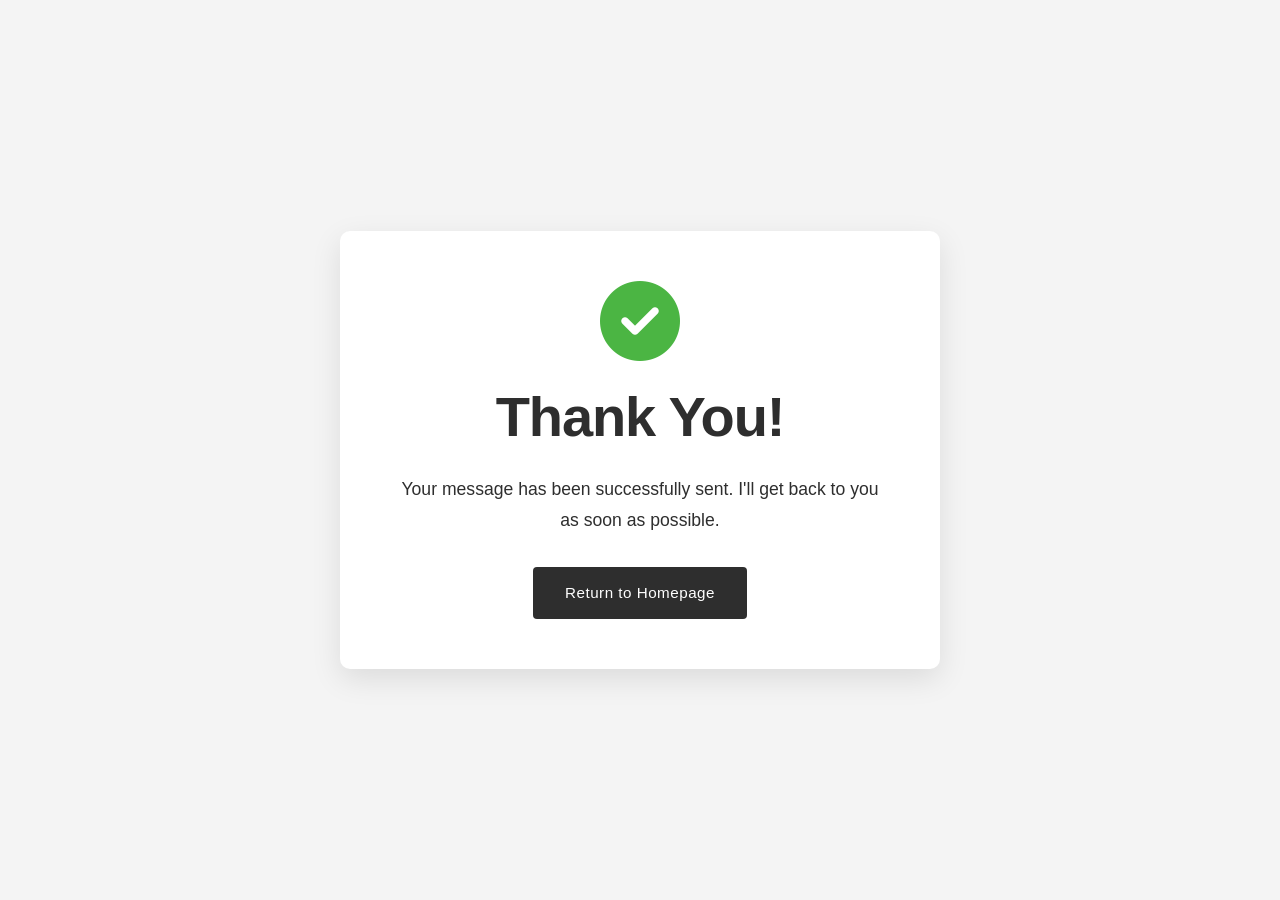
==== thankyou.html @ 3bda1ebb "🚀 Finalized and polished personal portfolio — enhanced UI, responsive layout, integrated projects, a" ====
<!DOCTYPE html>
<html lang="en">
<head>
    <meta charset="UTF-8">
    <meta name="viewport" content="width=device-width, initial-scale=1.0">
    <title>Thank You - ${My Name}</title>
    <link rel="stylesheet" href="style.css">
    <link rel="stylesheet" href="https://cdnjs.cloudflare.com/ajax/libs/font-awesome/6.4.0/css/all.min.css">
    <link rel="icon" type="image/x-icon" href="https://via.placeholder.com/32">
</head>
<body>
    <div class="thank-you">
        <div class="thank-you-content">
            <i class="fas fa-check-circle"></i>
            <h1>Thank You!</h1>
            <p>Your message has been successfully sent. I'll get back to you as soon as possible.</p>
            <a href="index.html" class="btn primary-btn">Return to Homepage</a>
        </div>
    </div>
</body>
</html>
---- style.css ----
/* ===== GLOBAL STYLES ===== */
:root {
    /* Main Colors - Minimalist Modern Theme */
    --primary-color: #2E2E2E; /* Charcoal */
    --secondary-color: #FFFFFF; /* White */
    --accent-color: #4A90E2; /* Muted Blue */
    --background-color: #F4F4F4; /* Light Gray */
    --dark-background: #FFFFFF; /* White */
    --text-color: #2E2E2E; /* Charcoal */
    --light-text: #6c757d;
    --border-color: #E0E0E0;
    
    /* Typography */
    --heading-font: 'Poppins', sans-serif;
    --body-font: 'Inter', sans-serif;
    
    /* Spacing */
    --section-padding: 100px 0;
    --container-padding: 0 15px;
}

/* Import Google Fonts */
@import url('https://fonts.googleapis.com/css2?family=Inter:wght@300;400;500;600;700&family=Poppins:wght@400;500;600;700;800&display=swap');

/* Reset & Base Styles */
* {
    margin: 0;
    padding: 0;
    box-sizing: border-box;
}

html {
    scroll-behavior: smooth;
}

body {
    font-family: var(--body-font);
    color: var(--text-color);
    line-height: 1.6;
    overflow-x: hidden;
    background-color: var(--background-color);
}

a {
    text-decoration: none;
    color: var(--primary-color);
    transition: all 0.3s ease;
}

ul {
    list-style: none;
}

img {
    max-width: 100%;
    height: auto;
    display: block;
}

.container {
    max-width: 1200px;
    margin: 0 auto;
    padding: var(--container-padding);
    width: 100%;
}

.section-padding {
    padding: var(--section-padding);
}

/* Typography - Modern & Minimalist */
h1, h2, h3, h4, h5, h6 {
    font-family: var(--heading-font);
    font-weight: 600;
    line-height: 1.3;
    margin-bottom: 20px;
    letter-spacing: -0.02em;
}

h1 {
    font-size: 3.5rem;
}

h2 {
    font-size: 2.5rem;
}

h3 {
    font-size: 1.75rem;
}

p {
    margin-bottom: 20px;
    font-weight: 400;
    line-height: 1.8;
}

/* Buttons - Minimalist Modern */
.btn {
    display: inline-block;
    padding: 14px 32px;
    border-radius: 4px;
    font-weight: 500;
    text-align: center;
    cursor: pointer;
    transition: all 0.3s ease;
    border: none;
    font-size: 0.95rem;
    letter-spacing: 0.5px;
}

.primary-btn {
    background-color: var(--primary-color);
    color: var(--secondary-color);
}

.primary-btn:hover {
    background-color: #222222;
    transform: translateY(-2px);
    box-shadow: 0 6px 12px rgba(0, 0, 0, 0.1);
}

.secondary-btn {
    background-color: transparent;
    color: var(--primary-color);
    border: 1px solid var(--primary-color);
}

.secondary-btn:hover {
    background-color: var(--primary-color);
    color: var(--secondary-color);
    transform: translateY(-2px);
    box-shadow: 0 6px 12px rgba(0, 0, 0, 0.1);
}

.small-btn {
    padding: 10px 20px;
    font-size: 0.85rem;
}

/* Section Headers - Minimalist */
.section-header {
    text-align: center;
    margin-bottom: 70px;
}

.section-header h2 {
    position: relative;
    display: inline-block;
    margin-bottom: 15px;
    font-weight: 600;
    letter-spacing: -0.02em;
}

.underline {
    height: 3px;
    width: 50px;
    background-color: var(--accent-color);
    margin: 0 auto;
    border-radius: 0;
}

/* Highlight Text */
.highlight {
    color: var(--primary-color);
}

/* ===== NAVIGATION ===== */
#navbar {
    position: fixed;
    top: 0;
    left: 0;
    width: 100%;
    z-index: 1000;
    background-color: transparent;
    padding: 25px 0;
    transition: all 0.4s ease;
}

#navbar.scrolled {
    background-color: var(--secondary-color);
    box-shadow: 0 2px 10px rgba(0, 0, 0, 0.05);
    padding: 18px 0;
}

#navbar .container {
    display: flex;
    justify-content: space-between;
    align-items: center;
}

.logo {
    font-family: var(--heading-font);
    font-size: 1.6rem;
    font-weight: 600;
    color: var(--primary-color);
    letter-spacing: -0.02em;
}

.nav-links {
    display: flex;
    align-items: center;
}

.nav-links li {
    margin: 0 20px;
}

.nav-links a {
    color: var(--text-color);
    font-weight: 500;
    position: relative;
    padding: 5px 0;
    font-size: 0.95rem;
    letter-spacing: 0.3px;
}

.nav-links a:hover {
    color: var(--accent-color);
}

.nav-links a::after {
    content: '';
    position: absolute;
    bottom: -2px;
    left: 0;
    width: 0;
    height: 1px;
    background-color: var(--accent-color);
    transition: width 0.3s ease;
}

.nav-links a:hover::after {
    width: 100%;
}

.hamburger {
    display: none;
    cursor: pointer;
}

.bar {
    display: block;
    width: 25px;
    height: 3px;
    margin: 5px auto;
    transition: all 0.3s ease;
    background-color: var(--text-color);
}

/* ===== HERO SECTION ===== */
.hero {
    height: 100vh;
    display: flex;
    align-items: center;
    padding-top: 70px;
    background-color: var(--background-color);
    position: relative;
    overflow: hidden;
}

.hero::before {
    content: '';
    position: absolute;
    top: -100px;
    right: -100px;
    width: 400px;
    height: 400px;
    border-radius: 50%;
    background-color: rgba(74, 144, 226, 0.03);
    z-index: 0;
}

.hero::after {
    content: '';
    position: absolute;
    bottom: -100px;
    left: -100px;
    width: 300px;
    height: 300px;
    border-radius: 50%;
    background-color: rgba(74, 144, 226, 0.03);
    z-index: 0;
}

.hero .container {
    display: flex;
    align-items: center;
    justify-content: space-between;
    position: relative;
    z-index: 1;
}

.hero-content {
    flex: 1;
    padding-right: 40px;
}

.hero-content h1 {
    margin-bottom: 20px;
    font-size: 3.5rem;
    line-height: 1.2;
}

.hero-content h2 {
    color: var(--light-text);
    font-size: 1.6rem;
    font-weight: 500;
    margin-bottom: 25px;
    letter-spacing: -0.01em;
}

.hero-content p {
    font-size: 1.05rem;
    margin-bottom: 35px;
    color: var(--light-text);
    max-width: 90%;
    line-height: 1.8;
}

.hero-buttons {
    display: flex;
    gap: 20px;
    margin-bottom: 35px;
}

.hero-image {
    flex: 1;
    display: flex;
    justify-content: center;
    align-items: center;
}

.hero-image img {
    width: 350px;
    height: 350px;
    object-fit: cover;
    object-position: center;
    border-radius: 50%;
    box-shadow: 0 15px 30px rgba(0, 0, 0, 0.1);
    border: 5px solid var(--background-color);
    animation: float 6s ease-in-out infinite;
}

@keyframes float {
    0% {
        transform: translateY(0px);
    }
    50% {
        transform: translateY(-15px);
    }
    100% {
        transform: translateY(0px);
    }
}

.social-icons {
    display: flex;
    gap: 15px;
}

.social-icons a {
    display: flex;
    align-items: center;
    justify-content: center;
    width: 40px;
    height: 40px;
    border-radius: 50%;
    background-color: var(--dark-background);
    color: var(--primary-color);
    transition: all 0.3s ease;
}

.social-icons a:hover {
    background-color: var(--primary-color);
    color: white;
    transform: translateY(-5px);
}

/* ===== ABOUT SECTION ===== */
.about {
    padding: 120px 0;
    background-color: var(--dark-background);
}

.about .container {
    display: flex;
    align-items: center;
    justify-content: space-between;
    gap: 60px;
}

.about-image {
    flex: 1;
    text-align: center;
}

.about-image img {
    max-width: 85%;
    border-radius: 8px;
    box-shadow: 0 15px 30px rgba(0, 0, 0, 0.08);
}

.about-content {
    flex: 1;
    padding-left: 40px;
}

.about-content h3 {
    margin-bottom: 25px;
    font-size: 2rem;
    font-weight: 600;
    letter-spacing: -0.02em;
    color: var(--primary-color);
}

.about-content p {
    margin-bottom: 25px;
    line-height: 1.8;
}

.about-details {
    margin: 30px 0;
}

.detail-item {
    display: flex;
    align-items: center;
    margin-bottom: 15px;
}

.detail-item i {
    width: 40px;
    height: 40px;
    background-color: rgba(74, 144, 226, 0.1);
    color: var(--accent-color);
    border-radius: 50%;
    display: flex;
    align-items: center;
    justify-content: center;
    margin-right: 15px;
}

/* ===== SKILLS SECTION ===== */
.skills {
    padding: 120px 0;
    background-color: var(--dark-background);
}

.skills-content {
    display: flex;
    flex-wrap: wrap;
    gap: 40px;
}

.skills-grid {
    display: grid;
    grid-template-columns: repeat(2, 1fr);
    gap: 40px;
    width: 100%;
}

.skill-category {
    background-color: var(--secondary-color);
    border-radius: 6px;
    padding: 30px;
    box-shadow: 0 4px 12px rgba(0, 0, 0, 0.03);
    transition: transform 0.3s ease, box-shadow 0.3s ease;
    border: 1px solid rgba(0, 0, 0, 0.03);
}

.skill-category:hover {
    transform: translateY(-5px);
    box-shadow: 0 8px 20px rgba(0, 0, 0, 0.05);
}

.skill-category h3 {
    margin-bottom: 25px;
    position: relative;
    display: inline-block;
    color: var(--primary-color);
    font-size: 1.3rem;
    font-weight: 600;
    letter-spacing: -0.01em;
}

.skill-category h3::after {
    content: '';
    position: absolute;
    bottom: -8px;
    left: 0;
    width: 40px;
    height: 3px;
    background-color: var(--primary-color);
    border-radius: 2px;
}

.skill-tags {
    display: flex;
    flex-wrap: wrap;
    gap: 12px;
}

.skill-tags span {
    padding: 8px 16px;
    background-color: var(--background-color);
    color: var(--primary-color);
    border-radius: 4px;
    font-size: 0.85rem;
    font-weight: 500;
    transition: all 0.3s ease;
}

.skill-tags span:hover {
    background-color: var(--accent-color);
    color: white;
    transform: translateY(-3px);
}

/* ===== PROJECTS SECTION ===== */
.projects {
    padding: 120px 0;
    background-color: var(--dark-background);
}

.projects-filter {
    display: flex;
    justify-content: center;
    flex-wrap: wrap;
    margin-bottom: 50px;
    gap: 10px;
}

.filter-btn {
    padding: 10px 22px;
    background-color: transparent;
    border: 1px solid var(--border-color);
    border-radius: 4px;
    cursor: pointer;
    font-weight: 500;
    font-size: 0.9rem;
    transition: all 0.3s ease;
}

.filter-btn:hover, .filter-btn.active {
    background-color: var(--accent-color);
    color: white;
    border-color: var(--accent-color);
}

.projects-grid {
    display: grid;
    grid-template-columns: repeat(auto-fill, minmax(350px, 1fr));
    gap: 40px;
}

.project-card {
    background-color: var(--secondary-color);
    border-radius: 6px;
    overflow: hidden;
    box-shadow: 0 8px 20px rgba(0, 0, 0, 0.05);
    transition: all 0.3s ease;
    border: 1px solid rgba(0, 0, 0, 0.03);
}

.project-card:hover {
    transform: translateY(-8px);
    box-shadow: 0 12px 30px rgba(0, 0, 0, 0.08);
}

.project-img {
    overflow: hidden;
    height: 250px;
}

.project-img img {
    width: 100%;
    height: 100%;
    object-fit: cover;
    transition: transform 0.5s ease;
}

.project-card:hover .project-img img {
    transform: scale(1.05);
}

.project-info {
    padding: 30px;
}

.project-info h3 {
    margin-bottom: 15px;
    font-size: 1.4rem;
    font-weight: 600;
    letter-spacing: -0.01em;
}

.project-tags {
    display: flex;
    flex-wrap: wrap;
    gap: 10px;
    margin: 20px 0;
}

.project-tags span {
    padding: 6px 14px;
    background-color: var(--background-color);
    color: var(--primary-color);
    border-radius: 4px;
    font-size: 0.8rem;
    font-weight: 500;
}

.project-links {
    display: flex;
    gap: 20px;
    margin-top: 25px;
}

/* ===== CONTACT SECTION ===== */
.contact {
    padding: 120px 0;
    background-color: var(--dark-background);
}

.contact-content {
    display: flex;
    gap: 60px;
}

.contact-info, .contact-form {
    flex: 1;
}

.contact-info h3, .contact-form h3 {
    margin-bottom: 25px;
    position: relative;
    display: inline-block;
    font-size: 1.6rem;
    font-weight: 600;
    letter-spacing: -0.02em;
}

.contact-info h3::after, .contact-form h3::after {
    content: '';
    position: absolute;
    bottom: -10px;
    left: 0;
    width: 50px;
    height: 3px;
    background-color: var(--accent-color);
    border-radius: 2px;
}

.contact-info p {
    margin-bottom: 35px;
    line-height: 1.8;
}

.contact-details {
    margin-bottom: 40px;
}

.contact-item {
    display: flex;
    margin-bottom: 20px;
}

.contact-item i {
    width: 50px;
    height: 50px;
    background-color: rgba(74, 144, 226, 0.1);
    color: var(--accent-color);
    border-radius: 50%;
    display: flex;
    align-items: center;
    justify-content: center;
    margin-right: 20px;
    font-size: 1.2rem;
}

.contact-item h4 {
    margin-bottom: 5px;
    font-size: 1.05rem;
    font-weight: 600;
}

.form-group {
    margin-bottom: 25px;
}

label {
    display: block;
    margin-bottom: 10px;
    font-weight: 500;
    font-size: 0.95rem;
}

input, textarea {
    width: 100%;
    padding: 14px 16px;
    border: 1px solid var(--border-color);
    border-radius: 4px;
    font-family: var(--body-font);
    font-size: 1rem;
    transition: all 0.3s ease;
    background-color: var(--background-color);
}

input:focus, textarea:focus {
    outline: none;
    border-color: var(--accent-color);
    box-shadow: 0 0 0 3px rgba(74, 144, 226, 0.1);
}

/* ===== FOOTER ===== */
footer {
    background-color: var(--dark-background);
    padding: 80px 0 40px;
    border-top: 1px solid rgba(255, 255, 255, 0.05);
}

.footer-content {
    display: flex;
    justify-content: space-between;
    margin-bottom: 50px;
    gap: 60px;
}

.footer-logo {
    font-family: var(--heading-font);
    font-size: 1.8rem;
    font-weight: 600;
    color: var(--primary-color);
    margin-bottom: 25px;
    display: inline-block;
    letter-spacing: -0.02em;
    transition: color 0.3s ease;
}

.footer-logo:hover {
    color: var(--accent-color);
}

.footer-about {
    flex: 2;
    padding-right: 60px;
}

.footer-about p {
    margin-bottom: 25px;
    line-height: 1.8;
    font-size: 0.95rem;
}

.footer-links {
    flex: 1;
    display: flex;
    flex-direction: row;
    gap: 30px;
    justify-content: center;
    align-items: center;
}

.footer-links a {
    color: var(--text-color);
    transition: all 0.3s ease;
    font-size: 1rem;
    font-weight: 500;
    letter-spacing: 0.02em;
    padding: 8px 12px;
    border-radius: 4px;
    position: relative;
}

.footer-links a:hover {
    color: var(--accent-color);
    transform: translateY(-2px);
}

.footer-links a::after {
    content: '';
    position: absolute;
    bottom: 0;
    left: 50%;
    width: 0;
    height: 2px;
    background-color: var(--accent-color);
    transition: all 0.3s ease;
    transform: translateX(-50%);
}

.footer-links a:hover::after {
    width: 80%;
}

.footer-social {
    display: flex;
    gap: 20px;
    justify-content: center;
    align-items: center;
}

.footer-social a {
    display: flex;
    align-items: center;
    justify-content: center;
    width: 40px;
    height: 40px;
    border-radius: 50%;
    background-color: rgba(255, 255, 255, 0.05);
    color: var(--text-color);
    font-size: 1.2rem;
    transition: all 0.3s ease;
}

.footer-social a:hover {
    background-color: var(--accent-color);
    color: white;
    transform: translateY(-3px);
    box-shadow: 0 5px 15px rgba(74, 144, 226, 0.3);
}

.footer-bottom {
    text-align: center;
    padding-top: 30px;
    margin-top: 20px;
    border-top: 1px solid rgba(255, 255, 255, 0.05);
}

.footer-bottom p {
    color: var(--text-color);
    font-size: 0.9rem;
    letter-spacing: 0.01em;
}

/* ===== ANIMATIONS ===== */
.fade-in {
    opacity: 0;
    transform: translateY(20px);
    transition: opacity 0.6s ease, transform 0.6s ease;
}

.fade-in.appear {
    opacity: 1;
    transform: translateY(0);
}

/* ===== RESPONSIVE STYLES ===== */
@media (max-width: 991px) {
    .container {
        padding: 0 30px;
    }

    .hero .container, .about .container {
        flex-direction: column;
        gap: 50px;
    }

    .hero-content, .about-content {
        text-align: center;
        padding: 0;
        margin-bottom: 30px;
    }

    .hero-content p {
        margin-left: auto;
        margin-right: auto;
    }

    .hero-buttons {
        justify-content: center;
    }

    .about-info {
        justify-content: center;
    }

    .skills-grid {
        grid-template-columns: 1fr;
    }

    .contact-content {
        flex-direction: column;
        gap: 50px;
    }

    .contact-info, .contact-form {
        width: 100%;
    }

    .footer-content {
    flex-direction: column;
    text-align: center;
    gap: 40px;
}

.footer-about {
    padding-right: 0;
    margin-bottom: 20px;
}

.footer-about p {
    margin-left: auto;
    margin-right: auto;
    max-width: 600px;
    }

    .footer-links {
        margin-bottom: 20px;
    }

    .footer-links ul {
        display: flex;
        flex-wrap: wrap;
        justify-content: center;
        gap: 20px;
    }

    .footer-links ul li {
        margin-bottom: 0;
    }
}

@media (max-width: 767px) {
    .section-padding {
        padding: 70px 0;
    }
    
    .hamburger {
        display: block;
    }
    
    .hamburger.active .bar:nth-child(2) {
        opacity: 0;
    }
    
    .hamburger.active .bar:nth-child(1) {
        transform: translateY(8px) rotate(45deg);
    }
    
    .hamburger.active .bar:nth-child(3) {
        transform: translateY(-8px) rotate(-45deg);
    }
    
    .nav-links {
        position: fixed;
        left: -100%;
        top: 70px;
        gap: 0;
        flex-direction: column;
        background-color: var(--secondary-color);
        width: 100%;
        text-align: center;
        transition: 0.3s;
        box-shadow: 0 10px 20px rgba(0, 0, 0, 0.1);
        padding: 20px 0;
    }
    
    .nav-links.active {
        left: 0;
    }
    
    .nav-links li {
        margin: 15px 0;
    }
    
    .hero .container {
        flex-direction: column-reverse;
        text-align: center;
    }
    
    .hero-content {
        padding-right: 0;
        margin-top: 40px;
    }
    
    .hero-buttons {
        justify-content: center;
    }
    
    .social-icons {
        justify-content: center;
    }
    
    .about-content {
        flex-direction: column;
        text-align: center;
        padding-left: 0;
    }
    
    .about-details {
        justify-content: center;
    }
    
    .skills-grid {
        grid-template-columns: 1fr;
        gap: 20px;
    }
    
    .skill-tags span {
        padding: 6px 12px;
        font-size: 0.85rem;
    }
    
    .project-filters {
        flex-direction: column;
        align-items: center;
    }
    
    .filter-btn {
        margin-bottom: 10px;
        width: 100%;
        max-width: 300px;
    }
    
    .footer-content {
        flex-direction: column;
        gap: 20px;
        text-align: center;
    }
}

@media screen and (max-width: 576px) {
    h1 {
        font-size: 2.5rem;
    }
    
    h2 {
        font-size: 2rem;
    }
    
    .hero-content h1 {
        font-size: 2.5rem;
    }
    
    .hero-content h2 {
        font-size: 1.4rem;
    }
    
    .hero-buttons {
        flex-direction: column;
        width: 100%;
    }
    
    .hero-buttons .btn {
        width: 100%;
        margin-bottom: 10px;
    }
    
    .projects-grid {
        grid-template-columns: 1fr;
    }
    
    .footer-links {
    flex-direction: row;
    flex-wrap: wrap;
    justify-content: center;
    gap: 20px;
}

.footer-social {
    gap: 15px;
}
}

@media (max-width: 480px) {
    .container {
        padding: 0 20px;
    }

    h1 {
        font-size: 2rem;
    }
    
    h2 {
        font-size: 1.5rem;
    }

    .hero-content h1 {
        font-size: 2rem;
    }

    .hero-content h2 {
        font-size: 1.2rem;
    }
    
    .hero-image img {
        width: 250px;
        height: 250px;
    }

    .hero-buttons {
        flex-direction: column;
        gap: 15px;
        width: 100%;
    }

    .hero-buttons .btn {
        width: 100%;
    }

    .section-header h2 {
        font-size: 1.5rem;
    }

    .project-filters {
        gap: 12px;
    }

    .skill-tags {
        gap: 8px;
    }

    .skill-tags span {
        padding: 6px 12px;
        font-size: 0.8rem;
    }

    .contact-icon {
        width: 40px;
        height: 40px;
        font-size: 1rem;
    }
    
    .hero-image img {
        width: 200px;
        height: 200px;
    }
    
    .btn {
        padding: 10px 20px;
    }
}

/* ===== THANK YOU PAGE ===== */
.thank-you {
    height: 100vh;
    display: flex;
    align-items: center;
    justify-content: center;
    text-align: center;
    background-color: var(--background-color);
}

.thank-you-content {
    max-width: 600px;
    padding: 50px;
    background-color: white;
    border-radius: 10px;
    box-shadow: 0 10px 30px rgba(0, 0, 0, 0.1);
}

.thank-you-content i {
    font-size: 5rem;
    color: #4BB543;
    margin-bottom: 20px;
}

.thank-you-content h1 {
    margin-bottom: 20px;
}

.thank-you-content p {
    margin-bottom: 30px;
    font-size: 1.1rem;
}
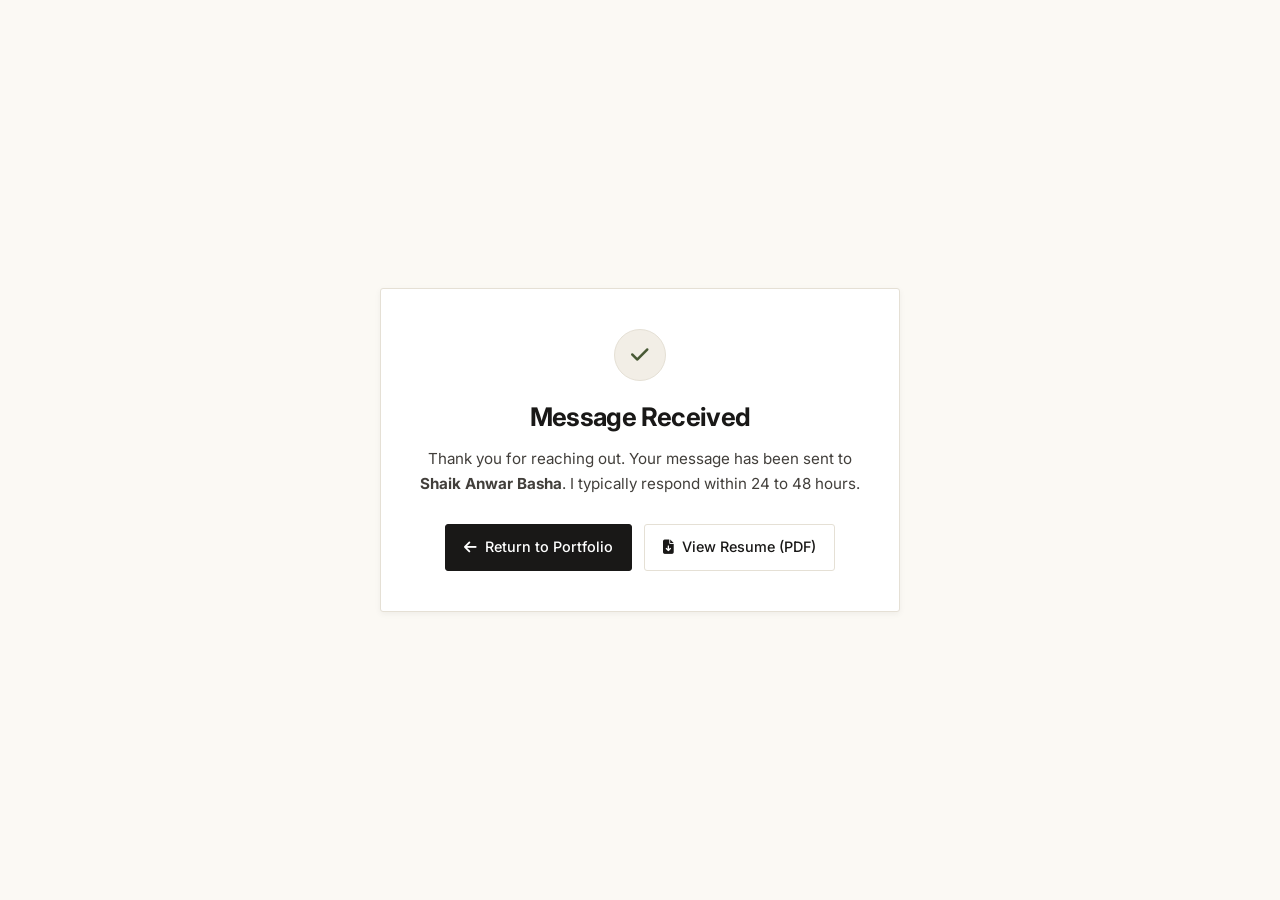
==== commit 2f6bed22: "Add CareerPulse & UrbanGuard projects, update responsive design and assets" ====
--- a/thankyou.html
+++ b/thankyou.html
@@ -3,18 +3,96 @@
 <head>
     <meta charset="UTF-8">
     <meta name="viewport" content="width=device-width, initial-scale=1.0">
-    <title>Thank You - ${My Name}</title>
+    <title>Message Received &mdash; Shaik Anwar Basha</title>
+    <meta name="theme-color" content="#fbf9f4">
+    
+    <!-- Clean SVG Favicon -->
+    <link rel="icon" type="image/svg+xml" href="data:image/svg+xml,%3Csvg%20xmlns%3D%22http%3A%2F%2Fwww.w3.org%2F2000%2Fsvg%22%20viewBox%3D%220%200%2032%2032%22%3E%3Crect%20width%3D%2232%22%20height%3D%2232%22%20rx%3D%226%22%20fill%3D%22%231c1917%22%2F%3E%3Ctext%20x%3D%2216%22%20y%3D%2221%22%20font-family%3D%22sans-serif%22%20font-size%3D%2214%22%20font-weight%3D%22bold%22%20fill%3D%22%23faf9f6%22%20text-anchor%3D%22middle%22%3EA%3C%2Ftext%3E%3C%2Fsvg%3E">
+
+    <!-- Google Fonts -->
+    <link rel="preconnect" href="https://fonts.googleapis.com">
+    <link rel="preconnect" href="https://fonts.gstatic.com" crossorigin>
+    <link href="https://fonts.googleapis.com/css2?family=Inter:wght@400;500;600&family=Newsreader:ital,opsz,wght@0,6..72,400;0,6..72,500;1,6..72,400&family=JetBrains+Mono:wght@400;500&display=swap" rel="stylesheet">
+    
+    <!-- Font Awesome -->
+    <link rel="stylesheet" href="https://cdnjs.cloudflare.com/ajax/libs/font-awesome/6.4.0/css/all.min.css">
+    
+    <!-- Stylesheets -->
     <link rel="stylesheet" href="style.css">
-    <link rel="stylesheet" href="https://cdnjs.cloudflare.com/ajax/libs/font-awesome/6.4.0/css/all.min.css">
-    <link rel="icon" type="image/x-icon" href="https://via.placeholder.com/32">
+    <link rel="stylesheet" href="responsive.css">
+
+    <style>
+        .thank-you-layout {
+            min-height: 100vh;
+            display: flex;
+            align-items: center;
+            justify-content: center;
+            padding: 40px 20px;
+            background-color: var(--bg-page);
+        }
+        .thank-you-card {
+            max-width: 520px;
+            width: 100%;
+            background-color: var(--bg-surface);
+            border: 1px solid var(--border-color);
+            border-radius: var(--radius-sm);
+            padding: 40px 32px;
+            text-align: center;
+            box-shadow: var(--shadow-card);
+        }
+        .thank-you-glyph {
+            width: 52px;
+            height: 52px;
+            margin: 0 auto 20px;
+            border-radius: 50%;
+            background-color: var(--bg-subtle);
+            border: 1px solid var(--border-color);
+            color: var(--accent);
+            display: flex;
+            align-items: center;
+            justify-content: center;
+            font-size: 1.25rem;
+        }
+        .thank-you-card h1 {
+            font-size: 1.6rem;
+            font-weight: 700;
+            margin-bottom: 12px;
+            color: var(--text-primary);
+        }
+        .thank-you-card p {
+            color: var(--text-secondary);
+            font-size: 0.95rem;
+            line-height: 1.65;
+            margin-bottom: 28px;
+        }
+        .thank-you-actions {
+            display: flex;
+            gap: 12px;
+            justify-content: center;
+            flex-wrap: wrap;
+        }
+    </style>
 </head>
 <body>
-    <div class="thank-you">
-        <div class="thank-you-content">
-            <i class="fas fa-check-circle"></i>
-            <h1>Thank You!</h1>
-            <p>Your message has been successfully sent. I'll get back to you as soon as possible.</p>
-            <a href="index.html" class="btn primary-btn">Return to Homepage</a>
+    <div class="thank-you-layout">
+        <div class="thank-you-card">
+            <div class="thank-you-glyph">
+                <i class="fas fa-check" aria-hidden="true"></i>
+            </div>
+            <h1>Message Received</h1>
+            <p>
+                Thank you for reaching out. Your message has been sent to <strong>Shaik Anwar Basha</strong>. I typically respond within 24 to 48 hours.
+            </p>
+            <div class="thank-you-actions">
+                <a href="index.html" class="btn btn-primary">
+                    <i class="fas fa-arrow-left" aria-hidden="true"></i>
+                    <span>Return to Portfolio</span>
+                </a>
+                <a href="assets/Anwar_Resume (2).pdf" target="_blank" rel="noopener noreferrer" class="btn btn-outline">
+                    <i class="fas fa-file-arrow-down" aria-hidden="true"></i>
+                    <span>View Resume (PDF)</span>
+                </a>
+            </div>
         </div>
     </div>
 </body>
--- a/style.css
+++ b/style.css
@@ -1,50 +1,125 @@
-/* ===== GLOBAL STYLES ===== */
+/* ==========================================================================
+   SHAIK ANWAR BASHA — PERSONAL DEVELOPER PORTFOLIO
+   Editorial Minimalism • Warm Refined Colors • Monochrome Layout
+   Palette: Warm Off-White, Charcoal, Soft Gray, Restrained Muted Olive Accent
+   ========================================================================== */
+
 :root {
-    /* Main Colors - Minimalist Modern Theme */
-    --primary-color: #2E2E2E; /* Charcoal */
-    --secondary-color: #FFFFFF; /* White */
-    --accent-color: #4A90E2; /* Muted Blue */
-    --background-color: #F4F4F4; /* Light Gray */
-    --dark-background: #FFFFFF; /* White */
-    --text-color: #2E2E2E; /* Charcoal */
-    --light-text: #6c757d;
-    --border-color: #E0E0E0;
-    
-    /* Typography */
-    --heading-font: 'Poppins', sans-serif;
-    --body-font: 'Inter', sans-serif;
-    
-    /* Spacing */
-    --section-padding: 100px 0;
-    --container-padding: 0 15px;
-}
-
-/* Import Google Fonts */
-@import url('https://fonts.googleapis.com/css2?family=Inter:wght@300;400;500;600;700&family=Poppins:wght@400;500;600;700;800&display=swap');
-
-/* Reset & Base Styles */
-* {
+    /* Warm Refined Colors */
+    --bg-page: #fbf9f4;          /* Warm off-white / natural linen */
+    --bg-surface: #ffffff;       /* Pure white for cards & form fields */
+    --bg-subtle: #f2eee6;        /* Soft warm gray for tags, code chips */
+    --bg-alt: #f6f3eb;           /* Alternate section band */
+    --bg-hover: #eae6dc;         /* Subtle hover highlight */
+
+    /* Thin Architectural Borders */
+    --border-color: #e5e0d5;     /* Crisp thin border */
+    --border-strong: #191817;    /* Charcoal border for active/focus states */
+    --border-subtle: #eeeadf;
+
+    /* Deep Charcoal Typography */
+    --text-primary: #191817;     /* Deep warm charcoal / ink */
+    --text-secondary: #423f3b;   /* Readable warm charcoal body */
+    --text-muted: #736e67;       /* Quiet metadata / dates */
+    --text-subtle: #a19c94;      /* Light gray for glyphs */
+
+    /* Restrained Muted Olive Accent */
+    --accent: #485935;           /* Restrained muted olive */
+    --accent-hover: #374428;     /* Deeper olive on interaction */
+    --accent-soft: #eef2e8;      /* Soft olive wash for active pills/badges */
+    --accent-border: #96a885;    /* Subtle olive outline */
+
+    /* Typography Hierarchy */
+    --font-sans: 'Inter', -apple-system, BlinkMacSystemFont, 'Segoe UI', Roboto, sans-serif;
+    --font-serif: 'Newsreader', Georgia, serif;
+    --font-mono: 'JetBrains Mono', ui-monospace, Menlo, Monaco, monospace;
+
+    /* Spacing & Layout */
+    --max-width: 980px;
+    --section-gap: 88px;
+    --radius-sm: 3px;
+    --radius-md: 4px;
+
+    /* Subtle Natural Shadows (No heavy glows or blur) */
+    --shadow-subtle: 0 1px 3px rgba(25, 24, 23, 0.04);
+    --shadow-card: 0 2px 6px rgba(25, 24, 23, 0.05);
+
+    /* Transitions */
+    --transition-fast: 0.15s ease;
+    --transition-smooth: 0.25s ease;
+}
+
+/* ==========================================================================
+   RESET & BASE STYLES
+   ========================================================================== */
+
+*, *::before, *::after {
+    box-sizing: border-box;
     margin: 0;
     padding: 0;
-    box-sizing: border-box;
 }
 
 html {
     scroll-behavior: smooth;
+    font-size: 16px;
+    background-color: var(--bg-page);
+    color: var(--text-primary);
 }
 
 body {
-    font-family: var(--body-font);
-    color: var(--text-color);
-    line-height: 1.6;
-    overflow-x: hidden;
-    background-color: var(--background-color);
+    background-color: var(--bg-page);
+    color: var(--text-primary);
+    font-family: var(--font-sans);
+    line-height: 1.68;
+    -webkit-font-smoothing: antialiased;
+    -moz-osx-font-smoothing: grayscale;
+}
+
+/* Accessible Skip Link */
+.skip-to-content {
+    position: absolute;
+    top: -60px;
+    left: 20px;
+    background: var(--text-primary);
+    color: #ffffff;
+    padding: 10px 18px;
+    font-size: 0.875rem;
+    font-weight: 500;
+    z-index: 9999;
+    border-radius: var(--radius-sm);
+    transition: top var(--transition-fast);
+}
+
+.skip-to-content:focus {
+    top: 16px;
+    outline: 2px solid var(--accent);
+}
+
+:focus-visible {
+    outline: 2px solid var(--accent);
+    outline-offset: 2px;
+}
+
+button:focus-visible,
+a:focus-visible,
+input:focus-visible,
+textarea:focus-visible,
+.filter-tab:focus-visible,
+.open-case-study:focus-visible,
+.btn:focus-visible {
+    outline: 2px solid var(--accent);
+    outline-offset: 2px;
+}
+
+/* Monospace Utilities */
+.font-mono {
+    font-family: var(--font-mono);
 }
 
 a {
+    color: inherit;
     text-decoration: none;
-    color: var(--primary-color);
-    transition: all 0.3s ease;
+    transition: color var(--transition-fast), border-color var(--transition-fast);
 }
 
 ul {
@@ -57,1111 +132,1338 @@
     display: block;
 }
 
+button, input, textarea {
+    font-family: inherit;
+    color: inherit;
+}
+
+/* Layout Container */
 .container {
-    max-width: 1200px;
+    max-width: var(--max-width);
     margin: 0 auto;
-    padding: var(--container-padding);
+    padding: 0 24px;
     width: 100%;
 }
 
-.section-padding {
-    padding: var(--section-padding);
-}
-
-/* Typography - Modern & Minimalist */
+.section-block {
+    padding: var(--section-gap) 0;
+    position: relative;
+}
+
+.section-alt {
+    background-color: var(--bg-alt);
+    border-top: 1px solid var(--border-color);
+    border-bottom: 1px solid var(--border-color);
+}
+
+/* Typography Hierarchy */
 h1, h2, h3, h4, h5, h6 {
-    font-family: var(--heading-font);
-    font-weight: 600;
-    line-height: 1.3;
+    color: var(--text-primary);
+    font-weight: 600;
+    line-height: 1.28;
+    letter-spacing: -0.025em;
+}
+
+p {
+    color: var(--text-secondary);
+    font-size: 1rem;
+    line-height: 1.72;
+    margin-bottom: 16px;
+}
+
+p:last-child {
+    margin-bottom: 0;
+}
+
+/* Section Headers */
+.section-header-compact {
+    margin-bottom: 42px;
+    border-bottom: 1px solid var(--border-color);
+    padding-bottom: 16px;
+}
+
+.section-kicker {
+    display: block;
+    font-family: var(--font-mono);
+    font-size: 0.75rem;
+    text-transform: uppercase;
+    letter-spacing: 0.1em;
+    color: var(--accent);
+    margin-bottom: 6px;
+    font-weight: 500;
+}
+
+.section-heading {
+    font-size: 1.95rem;
+    font-weight: 700;
+    letter-spacing: -0.03em;
+    margin-bottom: 6px;
+}
+
+.section-subtext {
+    color: var(--text-muted);
+    font-size: 0.95rem;
+    max-width: 680px;
+}
+
+/* ==========================================================================
+   BUTTONS & LINKS
+   ========================================================================== */
+
+.btn {
+    display: inline-flex;
+    align-items: center;
+    justify-content: center;
+    gap: 8px;
+    padding: 10px 18px;
+    border-radius: var(--radius-sm);
+    font-size: 0.9rem;
+    font-weight: 500;
+    cursor: pointer;
+    transition: all var(--transition-fast);
+    border: 1px solid transparent;
+    white-space: nowrap;
+}
+
+.btn-primary {
+    background-color: var(--text-primary);
+    color: #ffffff;
+    border-color: var(--text-primary);
+}
+
+.btn-primary:hover {
+    background-color: #292826;
+    border-color: #292826;
+}
+
+.btn-outline {
+    background-color: transparent;
+    color: var(--text-primary);
+    border-color: var(--border-color);
+}
+
+.btn-outline:hover {
+    background-color: var(--bg-hover);
+    border-color: var(--text-primary);
+}
+
+.btn-text {
+    background: transparent;
+    color: var(--text-primary);
+    padding: 10px 8px;
+}
+
+.btn-text:hover {
+    color: var(--accent);
+}
+
+.btn-sm {
+    padding: 6px 12px;
+    font-size: 0.825rem;
+}
+
+.inline-link {
+    color: var(--text-primary);
+    text-decoration: underline;
+    text-underline-offset: 3px;
+    text-decoration-color: var(--border-color);
+    transition: text-decoration-color var(--transition-fast), color var(--transition-fast);
+}
+
+.inline-link:hover {
+    color: var(--accent);
+    text-decoration-color: var(--accent);
+}
+
+.text-button {
+    background: none;
+    border: none;
+    color: var(--text-primary);
+    font-size: 0.85rem;
+    font-weight: 600;
+    cursor: pointer;
+    padding: 0;
+    display: inline-flex;
+    align-items: center;
+    gap: 4px;
+    transition: color var(--transition-fast);
+}
+
+.text-button:hover {
+    color: var(--accent);
+}
+
+.link-external {
+    font-size: 0.85rem;
+    color: var(--text-muted);
+    display: inline-flex;
+    align-items: center;
+    gap: 4px;
+    transition: color var(--transition-fast);
+}
+
+.link-external:hover {
+    color: var(--text-primary);
+}
+
+/* ==========================================================================
+   NAVIGATION HEADER
+   ========================================================================== */
+
+.site-header {
+    position: sticky;
+    top: 0;
+    z-index: 100;
+    background-color: rgba(251, 249, 244, 0.95);
+    border-bottom: 1px solid var(--border-color);
+}
+
+.nav-container {
+    display: flex;
+    align-items: center;
+    justify-content: space-between;
+    padding-top: 14px;
+    padding-bottom: 14px;
+}
+
+.brand-link {
+    display: flex;
+    align-items: baseline;
+    gap: 8px;
+}
+
+.brand-name {
+    font-size: 1.05rem;
+    font-weight: 700;
+    letter-spacing: -0.02em;
+    color: var(--text-primary);
+}
+
+.brand-role {
+    font-size: 0.75rem;
+    color: var(--accent);
+    font-family: var(--font-mono);
+    font-weight: 500;
+}
+
+.nav-menu-wrapper {
+    display: flex;
+    align-items: center;
+    gap: 28px;
+}
+
+.nav-links {
+    display: flex;
+    align-items: center;
+    gap: 22px;
+}
+
+.nav-link {
+    font-size: 0.875rem;
+    color: var(--text-secondary);
+    font-weight: 500;
+    padding: 4px 0;
+    position: relative;
+}
+
+.nav-link:hover, .nav-link.active {
+    color: var(--text-primary);
+}
+
+.nav-link.active {
+    font-weight: 600;
+}
+
+.nav-link.active::after {
+    content: '';
+    position: absolute;
+    bottom: -6px;
+    left: 0;
+    width: 100%;
+    height: 1.5px;
+    background-color: var(--accent);
+}
+
+.mobile-resume-item {
+    display: none;
+}
+
+.nav-actions {
+    display: flex;
+    align-items: center;
+    gap: 12px;
+}
+
+.desktop-resume-btn {
+    font-size: 0.8rem;
+    padding: 6px 12px;
+    border-radius: var(--radius-sm);
+}
+
+.hamburger {
+    display: none;
+    background: none;
+    border: none;
+    cursor: pointer;
+    padding: 6px;
+}
+
+.bar {
+    display: block;
+    width: 20px;
+    height: 1.5px;
+    margin: 4px auto;
+    background-color: var(--text-primary);
+    transition: transform var(--transition-fast), opacity var(--transition-fast);
+}
+
+/* ==========================================================================
+   HERO SECTION
+   ========================================================================== */
+
+.hero-section {
+    padding-top: 72px;
+    padding-bottom: 64px;
+    border-bottom: 1px solid var(--border-color);
+}
+
+.hero-container {
+    display: grid;
+    grid-template-columns: 1.25fr 0.75fr;
+    gap: 48px;
+    align-items: start;
+}
+
+.hero-meta-label {
+    display: inline-flex;
+    align-items: center;
+    gap: 8px;
+    font-size: 0.8rem;
+    color: var(--text-muted);
+    font-family: var(--font-mono);
+    margin-bottom: 22px;
+}
+
+.status-indicator {
+    width: 7px;
+    height: 7px;
+    border-radius: 50%;
+    background-color: var(--accent);
+}
+
+.hero-headline {
+    font-family: var(--font-serif);
+    font-size: 2.75rem;
+    font-weight: 500;
+    line-height: 1.18;
+    letter-spacing: -0.025em;
+    margin-bottom: 22px;
+    color: var(--text-primary);
+}
+
+.hero-intro {
+    font-size: 1.05rem;
+    color: var(--text-primary);
+    line-height: 1.72;
+    margin-bottom: 14px;
+}
+
+.hero-intro strong {
+    font-weight: 600;
+}
+
+.hero-subintro {
+    font-size: 0.95rem;
+    color: var(--text-secondary);
+    line-height: 1.72;
+    margin-bottom: 30px;
+}
+
+.hero-actions {
+    display: flex;
+    align-items: center;
+    flex-wrap: wrap;
+    gap: 12px;
+    margin-bottom: 30px;
+}
+
+.hero-connect-links {
+    display: flex;
+    align-items: center;
+    gap: 8px;
+    font-size: 0.85rem;
+    color: var(--text-muted);
+    padding-top: 20px;
+    border-top: 1px dashed var(--border-color);
+}
+
+.connect-label {
+    font-family: var(--font-mono);
+    font-size: 0.75rem;
+    text-transform: uppercase;
+    letter-spacing: 0.05em;
+}
+
+.separator {
+    color: var(--border-color);
+}
+
+/* Photo Frame — Natural & Architectural */
+.hero-photo-block {
+    display: flex;
+    justify-content: flex-end;
+}
+
+.photo-frame {
+    background-color: var(--bg-surface);
+    border: 1px solid var(--border-color);
+    padding: 10px;
+    border-radius: var(--radius-sm);
+    box-shadow: var(--shadow-card);
+    width: 100%;
+    max-width: 290px;
+}
+
+.profile-photo {
+    width: 100%;
+    height: 320px;
+    object-fit: cover;
+    object-position: center top;
+    border-radius: 2px;
+    border: 1px solid var(--border-subtle);
+}
+
+.photo-caption {
+    display: flex;
+    flex-direction: column;
+    padding: 10px 4px 4px;
+    font-size: 0.825rem;
+    font-weight: 600;
+    color: var(--text-primary);
+}
+
+.caption-location {
+    font-size: 0.75rem;
+    color: var(--text-muted);
+    font-weight: 400;
+}
+
+/* ==========================================================================
+   ABOUT & EDUCATION SECTION
+   ========================================================================== */
+
+.about-layout {
+    display: grid;
+    grid-template-columns: 1.15fr 0.85fr;
+    gap: 44px;
+    align-items: start;
+}
+
+.lead-paragraph {
+    font-family: var(--font-serif);
+    font-size: 1.2rem;
+    font-weight: 400;
+    line-height: 1.62;
+    color: var(--text-primary);
+    font-style: italic;
     margin-bottom: 20px;
-    letter-spacing: -0.02em;
-}
-
-h1 {
-    font-size: 3.5rem;
-}
-
-h2 {
-    font-size: 2.5rem;
-}
-
-h3 {
-    font-size: 1.75rem;
-}
-
-p {
+}
+
+.academic-summary-card {
+    background-color: var(--bg-surface);
+    border: 1px solid var(--border-color);
+    border-radius: var(--radius-sm);
+    padding: 26px;
+    box-shadow: var(--shadow-subtle);
+}
+
+.academic-header {
+    border-bottom: 1px solid var(--border-color);
+    padding-bottom: 14px;
+    margin-bottom: 16px;
+}
+
+.academic-type {
+    display: block;
+    font-family: var(--font-mono);
+    font-size: 0.725rem;
+    text-transform: uppercase;
+    letter-spacing: 0.08em;
+    color: var(--accent);
+    margin-bottom: 4px;
+    font-weight: 500;
+}
+
+.institution-name {
+    font-size: 1.08rem;
+    font-weight: 600;
+    line-height: 1.35;
+    margin-bottom: 2px;
+}
+
+.institution-location {
+    font-size: 0.8rem;
+    color: var(--text-muted);
+    margin-bottom: 0;
+}
+
+.academic-details-list {
+    display: flex;
+    flex-direction: column;
+    gap: 12px;
+    margin-bottom: 22px;
+}
+
+.detail-row {
+    display: flex;
+    flex-direction: column;
+    gap: 2px;
+}
+
+.detail-label {
+    font-size: 0.725rem;
+    font-family: var(--font-mono);
+    text-transform: uppercase;
+    color: var(--text-muted);
+    letter-spacing: 0.05em;
+}
+
+.detail-val {
+    font-size: 0.875rem;
+    color: var(--text-primary);
+    font-weight: 500;
+}
+
+.academic-card-footer {
+    border-top: 1px solid var(--border-color);
+    padding-top: 14px;
+}
+
+.inline-download-link {
+    font-size: 0.825rem;
+    color: var(--text-primary);
+    display: inline-flex;
+    align-items: center;
+    gap: 6px;
+    font-weight: 500;
+}
+
+.inline-download-link:hover {
+    color: var(--accent);
+}
+
+/* ==========================================================================
+   WORK EXPERIENCE SECTION
+   ========================================================================== */
+
+.experience-list {
+    display: flex;
+    flex-direction: column;
+    gap: 38px;
+}
+
+.experience-entry {
+    display: grid;
+    grid-template-columns: 190px 1fr;
+    gap: 30px;
+    align-items: start;
+    padding-bottom: 38px;
+    border-bottom: 1px solid var(--border-color);
+}
+
+.experience-entry:last-child {
+    border-bottom: none;
+    padding-bottom: 0;
+}
+
+.experience-meta {
+    display: flex;
+    flex-direction: column;
+    gap: 4px;
+}
+
+.experience-dates {
+    font-size: 0.825rem;
+    color: var(--text-primary);
+    font-weight: 600;
+}
+
+.experience-type {
+    font-size: 0.725rem;
+    color: var(--accent);
+    font-family: var(--font-mono);
+    text-transform: uppercase;
+    letter-spacing: 0.05em;
+}
+
+.experience-title-row {
+    margin-bottom: 12px;
+}
+
+.experience-role {
+    font-size: 1.18rem;
+    font-weight: 600;
+    color: var(--text-primary);
+    margin-bottom: 2px;
+}
+
+.experience-company {
+    font-size: 0.95rem;
+    color: var(--accent);
+    font-weight: 500;
+    font-family: var(--font-mono);
+}
+
+.experience-bullets {
+    list-style: square;
+    padding-left: 18px;
+    margin-bottom: 16px;
+}
+
+.experience-bullets li {
+    font-size: 0.925rem;
+    color: var(--text-secondary);
+    line-height: 1.68;
+    margin-bottom: 8px;
+}
+
+.experience-bullets strong {
+    color: var(--text-primary);
+}
+
+.experience-tags {
+    display: flex;
+    flex-wrap: wrap;
+    gap: 6px;
+}
+
+.tag {
+    font-family: var(--font-mono);
+    font-size: 0.75rem;
+    background-color: var(--bg-subtle);
+    border: 1px solid var(--border-color);
+    padding: 3px 8px;
+    border-radius: 2px;
+    color: var(--text-secondary);
+}
+
+/* ==========================================================================
+   PROJECTS SECTION
+   ========================================================================== */
+
+.project-filter-tabs {
+    display: flex;
+    flex-wrap: wrap;
+    gap: 8px;
+    margin-bottom: 34px;
+    border-bottom: 1px solid var(--border-color);
+    padding-bottom: 12px;
+}
+
+.filter-tab {
+    background: none;
+    border: 1px solid transparent;
+    font-size: 0.825rem;
+    color: var(--text-muted);
+    padding: 6px 14px;
+    border-radius: var(--radius-sm);
+    cursor: pointer;
+    font-weight: 500;
+    font-family: var(--font-mono);
+    transition: all var(--transition-fast);
+}
+
+.filter-tab:hover {
+    color: var(--text-primary);
+    background-color: var(--bg-hover);
+}
+
+.filter-tab.active {
+    color: var(--accent);
+    background-color: var(--accent-soft);
+    border-color: var(--accent-border);
+    font-weight: 600;
+}
+
+/* Projects Grid: 2-column editorial */
+.projects-editorial-grid {
+    display: grid;
+    grid-template-columns: repeat(2, 1fr);
+    gap: 30px;
+    margin-bottom: 40px;
+}
+
+.project-item {
+    background-color: var(--bg-surface);
+    border: 1px solid var(--border-color);
+    border-radius: var(--radius-sm);
+    overflow: hidden;
+    display: flex;
+    flex-direction: column;
+    box-shadow: var(--shadow-subtle);
+    transition: border-color var(--transition-fast);
+}
+
+.project-item:hover {
+    border-color: var(--border-strong);
+}
+
+.project-figure {
+    position: relative;
+    border-bottom: 1px solid var(--border-color);
+    background-color: var(--bg-subtle);
+    height: 200px;
+    overflow: hidden;
+}
+
+.project-figure img {
+    width: 100%;
+    height: 100%;
+    object-fit: cover;
+    object-position: center top;
+}
+
+.figure-badge {
+    position: absolute;
+    top: 10px;
+    left: 10px;
+    background-color: var(--text-primary);
+    color: #ffffff;
+    font-size: 0.725rem;
+    font-family: var(--font-mono);
+    font-weight: 500;
+    padding: 3px 8px;
+    border-radius: 2px;
+    letter-spacing: 0.02em;
+}
+
+.project-content {
+    padding: 22px;
+    display: flex;
+    flex-direction: column;
+    flex: 1;
+}
+
+.project-header-line {
+    display: flex;
+    justify-content: space-between;
+    align-items: baseline;
+    margin-bottom: 4px;
+}
+
+.project-name {
+    font-size: 1.18rem;
+    font-weight: 600;
+    color: var(--text-primary);
+}
+
+.project-year {
+    font-size: 0.775rem;
+    color: var(--text-muted);
+}
+
+.project-role-line {
+    font-size: 0.825rem;
+    color: var(--accent);
+    font-weight: 500;
+    margin-bottom: 10px;
+}
+
+.project-desc {
+    font-size: 0.9rem;
+    color: var(--text-secondary);
+    line-height: 1.65;
+    margin-bottom: 16px;
+    flex: 1;
+}
+
+.project-stack {
+    display: flex;
+    flex-wrap: wrap;
+    gap: 6px;
+    margin-bottom: 18px;
+}
+
+.project-stack code {
+    font-family: var(--font-mono);
+    font-size: 0.725rem;
+    background-color: var(--bg-subtle);
+    color: var(--text-secondary);
+    padding: 2px 6px;
+    border-radius: 2px;
+    border: 1px solid var(--border-color);
+}
+
+.project-links-row {
+    display: flex;
+    align-items: center;
+    justify-content: space-between;
+    padding-top: 12px;
+    border-top: 1px solid var(--border-subtle);
+}
+
+/* Exploratory Box */
+.exploratory-box {
+    background-color: var(--bg-surface);
+    border: 1px solid var(--border-color);
+    border-left: 3px solid var(--accent);
+    padding: 18px 22px;
+    border-radius: 2px;
+}
+
+.exploratory-heading {
+    display: flex;
+    align-items: center;
+    gap: 8px;
+    font-family: var(--font-mono);
+    font-size: 0.8rem;
+    font-weight: 600;
+    color: var(--accent);
+    margin-bottom: 6px;
+}
+
+.exploratory-box p {
+    font-size: 0.875rem;
+    color: var(--text-secondary);
+    margin-bottom: 0;
+}
+
+/* ==========================================================================
+   TECHNICAL SKILLS SECTION
+   ========================================================================== */
+
+.skills-editorial-layout {
+    display: grid;
+    grid-template-columns: repeat(2, 1fr);
+    gap: 30px;
+}
+
+.skill-group {
+    background-color: var(--bg-surface);
+    border: 1px solid var(--border-color);
+    border-radius: var(--radius-sm);
+    padding: 24px;
+    box-shadow: var(--shadow-subtle);
+}
+
+.skill-group-title {
+    font-size: 1rem;
+    font-weight: 600;
+    margin-bottom: 16px;
+    padding-bottom: 10px;
+    border-bottom: 1px solid var(--border-color);
+}
+
+.skill-pill-list {
+    display: flex;
+    flex-direction: column;
+    gap: 10px;
+}
+
+.skill-pill-list li {
+    display: flex;
+    justify-content: space-between;
+    align-items: center;
+    font-size: 0.9rem;
+    padding-bottom: 6px;
+    border-bottom: 1px dashed var(--border-subtle);
+}
+
+.skill-pill-list li:last-child {
+    border-bottom: none;
+    padding-bottom: 0;
+}
+
+.skill-pill-list span {
+    font-weight: 500;
+    color: var(--text-primary);
+}
+
+.skill-pill-list small {
+    font-size: 0.75rem;
+    color: var(--text-muted);
+}
+
+/* ==========================================================================
+   HONORS & RECOGNITION SECTION
+   ========================================================================== */
+
+.honors-editorial-grid {
+    display: grid;
+    grid-template-columns: repeat(2, 1fr);
+    gap: 20px;
+    margin-bottom: 42px;
+}
+
+.honor-item {
+    background-color: var(--bg-surface);
+    border: 1px solid var(--border-color);
+    border-radius: var(--radius-sm);
+    padding: 20px;
+    display: flex;
+    gap: 16px;
+    align-items: flex-start;
+    box-shadow: var(--shadow-subtle);
+}
+
+.highlight-item {
+    border-left: 3px solid var(--accent);
+}
+
+.honor-year {
+    font-size: 0.775rem;
+    color: var(--accent);
+    font-weight: 600;
+    flex-shrink: 0;
+    padding-top: 2px;
+}
+
+.honor-title {
+    font-size: 1rem;
+    font-weight: 600;
+    margin-bottom: 2px;
+}
+
+.honor-org {
+    font-size: 0.8rem;
+    color: var(--text-muted);
+    margin-bottom: 8px;
+    font-family: var(--font-mono);
+}
+
+.honor-desc {
+    font-size: 0.875rem;
+    color: var(--text-secondary);
+    line-height: 1.62;
+    margin-bottom: 0;
+}
+
+/* Certifications Block */
+.certifications-block {
+    border-top: 1px solid var(--border-color);
+    padding-top: 32px;
+}
+
+.certifications-heading {
+    font-size: 1.15rem;
     margin-bottom: 20px;
-    font-weight: 400;
-    line-height: 1.8;
-}
-
-/* Buttons - Minimalist Modern */
-.btn {
+}
+
+.certifications-grid {
+    display: grid;
+    grid-template-columns: repeat(3, 1fr);
+    gap: 16px;
+}
+
+.cert-item {
+    background-color: var(--bg-surface);
+    border: 1px solid var(--border-color);
+    padding: 16px;
+    border-radius: var(--radius-sm);
+}
+
+.cert-badge {
     display: inline-block;
-    padding: 14px 32px;
-    border-radius: 4px;
+    font-size: 0.7rem;
+    text-transform: uppercase;
+    color: var(--accent);
+    margin-bottom: 6px;
+    letter-spacing: 0.04em;
+}
+
+.cert-item h4 {
+    font-size: 0.95rem;
+    font-weight: 600;
+    margin-bottom: 4px;
+}
+
+.cert-item p {
+    font-size: 0.8rem;
+    color: var(--text-muted);
+    margin-bottom: 0;
+}
+
+/* ==========================================================================
+   CONTACT SECTION
+   ========================================================================== */
+
+.contact-editorial-layout {
+    display: grid;
+    grid-template-columns: 0.9fr 1.1fr;
+    gap: 44px;
+    align-items: start;
+}
+
+.contact-subhead {
+    font-size: 1.15rem;
+    font-weight: 600;
+    margin-bottom: 8px;
+}
+
+.contact-note {
+    font-size: 0.925rem;
+    color: var(--text-muted);
+    margin-bottom: 24px;
+}
+
+.contact-links-list {
+    display: flex;
+    flex-direction: column;
+    gap: 14px;
+    margin-bottom: 28px;
+}
+
+.contact-row {
+    display: flex;
+    flex-direction: column;
+    gap: 2px;
+    padding-bottom: 10px;
+    border-bottom: 1px dashed var(--border-color);
+}
+
+.contact-type {
+    font-family: var(--font-mono);
+    font-size: 0.725rem;
+    text-transform: uppercase;
+    color: var(--text-muted);
+    letter-spacing: 0.05em;
+}
+
+.contact-val {
+    font-size: 0.925rem;
+    color: var(--text-primary);
     font-weight: 500;
-    text-align: center;
-    cursor: pointer;
-    transition: all 0.3s ease;
-    border: none;
+}
+
+.resume-note-card {
+    background-color: var(--bg-surface);
+    border: 1px solid var(--border-color);
+    padding: 18px;
+    border-radius: var(--radius-sm);
+}
+
+.resume-note-card h4 {
+    font-size: 0.9rem;
+    margin-bottom: 4px;
+}
+
+.resume-note-card p {
+    font-size: 0.825rem;
+    color: var(--text-muted);
+    margin-bottom: 12px;
+}
+
+/* Form Elements */
+.contact-form-side {
+    background-color: var(--bg-surface);
+    border: 1px solid var(--border-color);
+    border-radius: var(--radius-sm);
+    padding: 30px;
+    box-shadow: var(--shadow-subtle);
+}
+
+.form-row-2 {
+    display: grid;
+    grid-template-columns: 1fr 1fr;
+    gap: 14px;
+}
+
+.form-field {
+    margin-bottom: 18px;
+}
+
+label {
+    display: block;
+    font-size: 0.825rem;
+    font-weight: 600;
+    color: var(--text-secondary);
+    margin-bottom: 6px;
+}
+
+.required {
+    color: var(--accent);
+}
+
+input, textarea {
+    width: 100%;
+    padding: 10px 12px;
+    background-color: #ffffff;
+    border: 1px solid var(--border-color);
+    border-radius: var(--radius-sm);
+    font-size: 0.925rem;
+    color: var(--text-primary);
+    transition: border-color var(--transition-fast);
+}
+
+input:focus, textarea:focus {
+    border-color: var(--accent);
+    outline: none;
+    box-shadow: 0 0 0 1px var(--accent);
+}
+
+input.is-invalid, textarea.is-invalid {
+    border-color: #991b1b;
+}
+
+.field-error {
+    display: block;
+    color: #991b1b;
+    font-size: 0.75rem;
+    margin-top: 4px;
+    min-height: 14px;
+}
+
+.form-status-alert {
+    padding: 12px 14px;
+    border-radius: var(--radius-sm);
+    font-size: 0.875rem;
+    margin-bottom: 20px;
+}
+
+.form-status-alert.success {
+    background-color: var(--accent-soft);
+    border: 1px solid var(--accent-border);
+    color: var(--accent);
+}
+
+.form-status-alert.error {
+    background-color: #fef2f2;
+    border: 1px solid #fecaca;
+    color: #991b1b;
+}
+
+/* ==========================================================================
+   SITE FOOTER
+   ========================================================================== */
+
+.site-footer {
+    background-color: var(--bg-page);
+    border-top: 1px solid var(--border-color);
+    padding: 48px 0 32px;
+}
+
+.footer-container {
+    display: flex;
+    justify-content: space-between;
+    align-items: flex-start;
+    padding-bottom: 24px;
+    border-bottom: 1px solid var(--border-color);
+    margin-bottom: 20px;
+}
+
+.footer-title {
     font-size: 0.95rem;
-    letter-spacing: 0.5px;
-}
-
-.primary-btn {
-    background-color: var(--primary-color);
-    color: var(--secondary-color);
-}
-
-.primary-btn:hover {
-    background-color: #222222;
-    transform: translateY(-2px);
-    box-shadow: 0 6px 12px rgba(0, 0, 0, 0.1);
-}
-
-.secondary-btn {
-    background-color: transparent;
-    color: var(--primary-color);
-    border: 1px solid var(--primary-color);
-}
-
-.secondary-btn:hover {
-    background-color: var(--primary-color);
-    color: var(--secondary-color);
-    transform: translateY(-2px);
-    box-shadow: 0 6px 12px rgba(0, 0, 0, 0.1);
-}
-
-.small-btn {
-    padding: 10px 20px;
-    font-size: 0.85rem;
-}
-
-/* Section Headers - Minimalist */
-.section-header {
-    text-align: center;
-    margin-bottom: 70px;
-}
-
-.section-header h2 {
-    position: relative;
-    display: inline-block;
-    margin-bottom: 15px;
-    font-weight: 600;
-    letter-spacing: -0.02em;
-}
-
-.underline {
-    height: 3px;
-    width: 50px;
-    background-color: var(--accent-color);
-    margin: 0 auto;
-    border-radius: 0;
-}
-
-/* Highlight Text */
-.highlight {
-    color: var(--primary-color);
-}
-
-/* ===== NAVIGATION ===== */
-#navbar {
+    font-weight: 600;
+    color: var(--text-primary);
+    display: block;
+    margin-bottom: 4px;
+}
+
+.footer-desc {
+    font-size: 0.825rem;
+    color: var(--text-muted);
+    margin-bottom: 0;
+}
+
+.footer-nav {
+    display: flex;
+    gap: 18px;
+    flex-wrap: wrap;
+}
+
+.footer-nav a {
+    font-size: 0.825rem;
+    color: var(--text-secondary);
+}
+
+.footer-nav a:hover {
+    color: var(--accent);
+}
+
+.footer-bottom {
+    display: flex;
+    justify-content: space-between;
+    font-size: 0.775rem;
+    color: var(--text-muted);
+}
+
+/* ==========================================================================
+   CASE STUDY MODAL DIALOG
+   ========================================================================== */
+
+.modal-backdrop {
     position: fixed;
     top: 0;
     left: 0;
+    width: 100vw;
+    height: 100vh;
+    background-color: rgba(25, 24, 23, 0.45);
+    z-index: 1000;
+    display: flex;
+    align-items: center;
+    justify-content: center;
+    padding: 20px;
+    opacity: 0;
+    pointer-events: none;
+    transition: opacity var(--transition-fast);
+}
+
+.modal-backdrop.is-open {
+    opacity: 1;
+    pointer-events: auto;
+}
+
+.modal-dialog {
+    background-color: var(--bg-surface);
+    border: 1px solid var(--border-color);
+    border-radius: var(--radius-sm);
     width: 100%;
-    z-index: 1000;
-    background-color: transparent;
-    padding: 25px 0;
-    transition: all 0.4s ease;
-}
-
-#navbar.scrolled {
-    background-color: var(--secondary-color);
-    box-shadow: 0 2px 10px rgba(0, 0, 0, 0.05);
-    padding: 18px 0;
-}
-
-#navbar .container {
-    display: flex;
-    justify-content: space-between;
-    align-items: center;
-}
-
-.logo {
-    font-family: var(--heading-font);
-    font-size: 1.6rem;
-    font-weight: 600;
-    color: var(--primary-color);
-    letter-spacing: -0.02em;
-}
-
-.nav-links {
-    display: flex;
-    align-items: center;
-}
-
-.nav-links li {
-    margin: 0 20px;
-}
-
-.nav-links a {
-    color: var(--text-color);
-    font-weight: 500;
+    max-width: 680px;
+    max-height: 88vh;
+    overflow-y: auto;
+    padding: 32px;
     position: relative;
-    padding: 5px 0;
-    font-size: 0.95rem;
-    letter-spacing: 0.3px;
-}
-
-.nav-links a:hover {
-    color: var(--accent-color);
-}
-
-.nav-links a::after {
-    content: '';
+    box-shadow: 0 10px 30px rgba(0, 0, 0, 0.08);
+}
+
+.modal-close-btn {
     position: absolute;
-    bottom: -2px;
-    left: 0;
-    width: 0;
-    height: 1px;
-    background-color: var(--accent-color);
-    transition: width 0.3s ease;
-}
-
-.nav-links a:hover::after {
-    width: 100%;
-}
-
-.hamburger {
-    display: none;
+    top: 18px;
+    right: 18px;
+    background: none;
+    border: 1px solid var(--border-color);
+    width: 32px;
+    height: 32px;
+    border-radius: var(--radius-sm);
+    display: flex;
+    align-items: center;
+    justify-content: center;
     cursor: pointer;
-}
-
-.bar {
+    color: var(--text-muted);
+    transition: all var(--transition-fast);
+}
+
+.modal-close-btn:hover {
+    color: var(--text-primary);
+    border-color: var(--text-primary);
+}
+
+.modal-kicker {
+    font-size: 0.75rem;
+    text-transform: uppercase;
+    color: var(--accent);
     display: block;
-    width: 25px;
-    height: 3px;
-    margin: 5px auto;
-    transition: all 0.3s ease;
-    background-color: var(--text-color);
-}
-
-/* ===== HERO SECTION ===== */
-.hero {
-    height: 100vh;
-    display: flex;
-    align-items: center;
-    padding-top: 70px;
-    background-color: var(--background-color);
-    position: relative;
+    margin-bottom: 4px;
+}
+
+.modal-title {
+    font-size: 1.4rem;
+    font-weight: 700;
+    margin-bottom: 2px;
+}
+
+.modal-subtitle {
+    font-size: 0.875rem;
+    color: var(--text-muted);
+    margin-bottom: 20px;
+}
+
+.modal-media {
+    margin-bottom: 20px;
+    border: 1px solid var(--border-color);
+    border-radius: var(--radius-sm);
     overflow: hidden;
-}
-
-.hero::before {
-    content: '';
-    position: absolute;
-    top: -100px;
-    right: -100px;
-    width: 400px;
-    height: 400px;
-    border-radius: 50%;
-    background-color: rgba(74, 144, 226, 0.03);
-    z-index: 0;
-}
-
-.hero::after {
-    content: '';
-    position: absolute;
-    bottom: -100px;
-    left: -100px;
-    width: 300px;
-    height: 300px;
-    border-radius: 50%;
-    background-color: rgba(74, 144, 226, 0.03);
-    z-index: 0;
-}
-
-.hero .container {
-    display: flex;
-    align-items: center;
-    justify-content: space-between;
-    position: relative;
-    z-index: 1;
-}
-
-.hero-content {
-    flex: 1;
-    padding-right: 40px;
-}
-
-.hero-content h1 {
-    margin-bottom: 20px;
-    font-size: 3.5rem;
-    line-height: 1.2;
-}
-
-.hero-content h2 {
-    color: var(--light-text);
-    font-size: 1.6rem;
-    font-weight: 500;
-    margin-bottom: 25px;
-    letter-spacing: -0.01em;
-}
-
-.hero-content p {
-    font-size: 1.05rem;
-    margin-bottom: 35px;
-    color: var(--light-text);
-    max-width: 90%;
-    line-height: 1.8;
-}
-
-.hero-buttons {
-    display: flex;
-    gap: 20px;
-    margin-bottom: 35px;
-}
-
-.hero-image {
-    flex: 1;
-    display: flex;
-    justify-content: center;
-    align-items: center;
-}
-
-.hero-image img {
-    width: 350px;
-    height: 350px;
-    object-fit: cover;
-    object-position: center;
-    border-radius: 50%;
-    box-shadow: 0 15px 30px rgba(0, 0, 0, 0.1);
-    border: 5px solid var(--background-color);
-    animation: float 6s ease-in-out infinite;
-}
-
-@keyframes float {
-    0% {
-        transform: translateY(0px);
-    }
-    50% {
-        transform: translateY(-15px);
-    }
-    100% {
-        transform: translateY(0px);
-    }
-}
-
-.social-icons {
-    display: flex;
-    gap: 15px;
-}
-
-.social-icons a {
-    display: flex;
-    align-items: center;
-    justify-content: center;
-    width: 40px;
-    height: 40px;
-    border-radius: 50%;
-    background-color: var(--dark-background);
-    color: var(--primary-color);
-    transition: all 0.3s ease;
-}
-
-.social-icons a:hover {
-    background-color: var(--primary-color);
-    color: white;
-    transform: translateY(-5px);
-}
-
-/* ===== ABOUT SECTION ===== */
-.about {
-    padding: 120px 0;
-    background-color: var(--dark-background);
-}
-
-.about .container {
-    display: flex;
-    align-items: center;
-    justify-content: space-between;
-    gap: 60px;
-}
-
-.about-image {
-    flex: 1;
-    text-align: center;
-}
-
-.about-image img {
-    max-width: 85%;
-    border-radius: 8px;
-    box-shadow: 0 15px 30px rgba(0, 0, 0, 0.08);
-}
-
-.about-content {
-    flex: 1;
-    padding-left: 40px;
-}
-
-.about-content h3 {
-    margin-bottom: 25px;
-    font-size: 2rem;
-    font-weight: 600;
-    letter-spacing: -0.02em;
-    color: var(--primary-color);
-}
-
-.about-content p {
-    margin-bottom: 25px;
-    line-height: 1.8;
-}
-
-.about-details {
-    margin: 30px 0;
-}
-
-.detail-item {
-    display: flex;
-    align-items: center;
-    margin-bottom: 15px;
-}
-
-.detail-item i {
-    width: 40px;
-    height: 40px;
-    background-color: rgba(74, 144, 226, 0.1);
-    color: var(--accent-color);
-    border-radius: 50%;
-    display: flex;
-    align-items: center;
-    justify-content: center;
-    margin-right: 15px;
-}
-
-/* ===== SKILLS SECTION ===== */
-.skills {
-    padding: 120px 0;
-    background-color: var(--dark-background);
-}
-
-.skills-content {
-    display: flex;
-    flex-wrap: wrap;
-    gap: 40px;
-}
-
-.skills-grid {
-    display: grid;
-    grid-template-columns: repeat(2, 1fr);
-    gap: 40px;
-    width: 100%;
-}
-
-.skill-category {
-    background-color: var(--secondary-color);
-    border-radius: 6px;
-    padding: 30px;
-    box-shadow: 0 4px 12px rgba(0, 0, 0, 0.03);
-    transition: transform 0.3s ease, box-shadow 0.3s ease;
-    border: 1px solid rgba(0, 0, 0, 0.03);
-}
-
-.skill-category:hover {
-    transform: translateY(-5px);
-    box-shadow: 0 8px 20px rgba(0, 0, 0, 0.05);
-}
-
-.skill-category h3 {
-    margin-bottom: 25px;
-    position: relative;
-    display: inline-block;
-    color: var(--primary-color);
-    font-size: 1.3rem;
-    font-weight: 600;
-    letter-spacing: -0.01em;
-}
-
-.skill-category h3::after {
-    content: '';
-    position: absolute;
-    bottom: -8px;
-    left: 0;
-    width: 40px;
-    height: 3px;
-    background-color: var(--primary-color);
-    border-radius: 2px;
-}
-
-.skill-tags {
-    display: flex;
-    flex-wrap: wrap;
-    gap: 12px;
-}
-
-.skill-tags span {
-    padding: 8px 16px;
-    background-color: var(--background-color);
-    color: var(--primary-color);
-    border-radius: 4px;
-    font-size: 0.85rem;
-    font-weight: 500;
-    transition: all 0.3s ease;
-}
-
-.skill-tags span:hover {
-    background-color: var(--accent-color);
-    color: white;
-    transform: translateY(-3px);
-}
-
-/* ===== PROJECTS SECTION ===== */
-.projects {
-    padding: 120px 0;
-    background-color: var(--dark-background);
-}
-
-.projects-filter {
-    display: flex;
-    justify-content: center;
-    flex-wrap: wrap;
-    margin-bottom: 50px;
-    gap: 10px;
-}
-
-.filter-btn {
-    padding: 10px 22px;
-    background-color: transparent;
-    border: 1px solid var(--border-color);
-    border-radius: 4px;
-    cursor: pointer;
-    font-weight: 500;
-    font-size: 0.9rem;
-    transition: all 0.3s ease;
-}
-
-.filter-btn:hover, .filter-btn.active {
-    background-color: var(--accent-color);
-    color: white;
-    border-color: var(--accent-color);
-}
-
-.projects-grid {
-    display: grid;
-    grid-template-columns: repeat(auto-fill, minmax(350px, 1fr));
-    gap: 40px;
-}
-
-.project-card {
-    background-color: var(--secondary-color);
-    border-radius: 6px;
-    overflow: hidden;
-    box-shadow: 0 8px 20px rgba(0, 0, 0, 0.05);
-    transition: all 0.3s ease;
-    border: 1px solid rgba(0, 0, 0, 0.03);
-}
-
-.project-card:hover {
-    transform: translateY(-8px);
-    box-shadow: 0 12px 30px rgba(0, 0, 0, 0.08);
-}
-
-.project-img {
-    overflow: hidden;
-    height: 250px;
-}
-
-.project-img img {
+    max-height: 250px;
+    background-color: var(--bg-subtle);
+}
+
+.modal-media img {
     width: 100%;
     height: 100%;
     object-fit: cover;
-    transition: transform 0.5s ease;
-}
-
-.project-card:hover .project-img img {
-    transform: scale(1.05);
-}
-
-.project-info {
-    padding: 30px;
-}
-
-.project-info h3 {
-    margin-bottom: 15px;
-    font-size: 1.4rem;
-    font-weight: 600;
-    letter-spacing: -0.01em;
-}
-
-.project-tags {
+}
+
+.modal-section {
+    margin-bottom: 18px;
+}
+
+.modal-heading {
+    font-size: 0.95rem;
+    font-weight: 600;
+    color: var(--text-primary);
+    margin-bottom: 6px;
+}
+
+.modal-section p {
+    font-size: 0.9rem;
+    color: var(--text-secondary);
+    line-height: 1.65;
+}
+
+.modal-tech-list {
     display: flex;
     flex-wrap: wrap;
+    gap: 6px;
+    margin-bottom: 8px;
+}
+
+.modal-tech-list span {
+    font-family: var(--font-mono);
+    font-size: 0.75rem;
+    background-color: var(--bg-subtle);
+    border: 1px solid var(--border-color);
+    padding: 2px 8px;
+    border-radius: 2px;
+    color: var(--text-secondary);
+}
+
+.modal-bullets {
+    list-style: square;
+    padding-left: 18px;
+}
+
+.modal-bullets li {
+    font-size: 0.875rem;
+    color: var(--text-secondary);
+    line-height: 1.6;
+    margin-bottom: 6px;
+}
+
+.modal-bullets strong {
+    color: var(--text-primary);
+}
+
+.modal-note-box {
+    display: flex;
+    align-items: flex-start;
     gap: 10px;
-    margin: 20px 0;
-}
-
-.project-tags span {
-    padding: 6px 14px;
-    background-color: var(--background-color);
-    color: var(--primary-color);
-    border-radius: 4px;
+    background-color: var(--bg-subtle);
+    border: 1px solid var(--border-color);
+    padding: 12px;
+    border-radius: 2px;
     font-size: 0.8rem;
-    font-weight: 500;
-}
-
-.project-links {
-    display: flex;
-    gap: 20px;
-    margin-top: 25px;
-}
-
-/* ===== CONTACT SECTION ===== */
-.contact {
-    padding: 120px 0;
-    background-color: var(--dark-background);
-}
-
-.contact-content {
-    display: flex;
-    gap: 60px;
-}
-
-.contact-info, .contact-form {
-    flex: 1;
-}
-
-.contact-info h3, .contact-form h3 {
-    margin-bottom: 25px;
-    position: relative;
-    display: inline-block;
-    font-size: 1.6rem;
-    font-weight: 600;
-    letter-spacing: -0.02em;
-}
-
-.contact-info h3::after, .contact-form h3::after {
-    content: '';
-    position: absolute;
-    bottom: -10px;
-    left: 0;
-    width: 50px;
-    height: 3px;
-    background-color: var(--accent-color);
-    border-radius: 2px;
-}
-
-.contact-info p {
-    margin-bottom: 35px;
-    line-height: 1.8;
-}
-
-.contact-details {
-    margin-bottom: 40px;
-}
-
-.contact-item {
-    display: flex;
-    margin-bottom: 20px;
-}
-
-.contact-item i {
-    width: 50px;
-    height: 50px;
-    background-color: rgba(74, 144, 226, 0.1);
-    color: var(--accent-color);
-    border-radius: 50%;
-    display: flex;
-    align-items: center;
-    justify-content: center;
-    margin-right: 20px;
-    font-size: 1.2rem;
-}
-
-.contact-item h4 {
-    margin-bottom: 5px;
-    font-size: 1.05rem;
-    font-weight: 600;
-}
-
-.form-group {
-    margin-bottom: 25px;
-}
-
-label {
-    display: block;
-    margin-bottom: 10px;
-    font-weight: 500;
-    font-size: 0.95rem;
-}
-
-input, textarea {
-    width: 100%;
-    padding: 14px 16px;
-    border: 1px solid var(--border-color);
-    border-radius: 4px;
-    font-family: var(--body-font);
-    font-size: 1rem;
-    transition: all 0.3s ease;
-    background-color: var(--background-color);
-}
-
-input:focus, textarea:focus {
-    outline: none;
-    border-color: var(--accent-color);
-    box-shadow: 0 0 0 3px rgba(74, 144, 226, 0.1);
-}
-
-/* ===== FOOTER ===== */
-footer {
-    background-color: var(--dark-background);
-    padding: 80px 0 40px;
-    border-top: 1px solid rgba(255, 255, 255, 0.05);
-}
-
-.footer-content {
-    display: flex;
-    justify-content: space-between;
-    margin-bottom: 50px;
-    gap: 60px;
-}
-
-.footer-logo {
-    font-family: var(--heading-font);
-    font-size: 1.8rem;
-    font-weight: 600;
-    color: var(--primary-color);
-    margin-bottom: 25px;
-    display: inline-block;
-    letter-spacing: -0.02em;
-    transition: color 0.3s ease;
-}
-
-.footer-logo:hover {
-    color: var(--accent-color);
-}
-
-.footer-about {
-    flex: 2;
-    padding-right: 60px;
-}
-
-.footer-about p {
-    margin-bottom: 25px;
-    line-height: 1.8;
-    font-size: 0.95rem;
-}
-
-.footer-links {
-    flex: 1;
-    display: flex;
-    flex-direction: row;
-    gap: 30px;
-    justify-content: center;
-    align-items: center;
-}
-
-.footer-links a {
-    color: var(--text-color);
-    transition: all 0.3s ease;
-    font-size: 1rem;
-    font-weight: 500;
-    letter-spacing: 0.02em;
-    padding: 8px 12px;
-    border-radius: 4px;
-    position: relative;
-}
-
-.footer-links a:hover {
-    color: var(--accent-color);
-    transform: translateY(-2px);
-}
-
-.footer-links a::after {
-    content: '';
-    position: absolute;
-    bottom: 0;
-    left: 50%;
-    width: 0;
-    height: 2px;
-    background-color: var(--accent-color);
-    transition: all 0.3s ease;
-    transform: translateX(-50%);
-}
-
-.footer-links a:hover::after {
-    width: 80%;
-}
-
-.footer-social {
-    display: flex;
-    gap: 20px;
-    justify-content: center;
-    align-items: center;
-}
-
-.footer-social a {
-    display: flex;
-    align-items: center;
-    justify-content: center;
-    width: 40px;
-    height: 40px;
-    border-radius: 50%;
-    background-color: rgba(255, 255, 255, 0.05);
-    color: var(--text-color);
-    font-size: 1.2rem;
-    transition: all 0.3s ease;
-}
-
-.footer-social a:hover {
-    background-color: var(--accent-color);
-    color: white;
-    transform: translateY(-3px);
-    box-shadow: 0 5px 15px rgba(74, 144, 226, 0.3);
-}
-
-.footer-bottom {
-    text-align: center;
-    padding-top: 30px;
-    margin-top: 20px;
-    border-top: 1px solid rgba(255, 255, 255, 0.05);
-}
-
-.footer-bottom p {
-    color: var(--text-color);
-    font-size: 0.9rem;
-    letter-spacing: 0.01em;
-}
-
-/* ===== ANIMATIONS ===== */
-.fade-in {
-    opacity: 0;
-    transform: translateY(20px);
-    transition: opacity 0.6s ease, transform 0.6s ease;
-}
-
-.fade-in.appear {
-    opacity: 1;
-    transform: translateY(0);
-}
-
-/* ===== RESPONSIVE STYLES ===== */
-@media (max-width: 991px) {
-    .container {
-        padding: 0 30px;
+    color: var(--text-muted);
+    line-height: 1.5;
+}
+
+.modal-footer {
+    display: flex;
+    justify-content: flex-end;
+    gap: 10px;
+    padding-top: 16px;
+    border-top: 1px solid var(--border-color);
+    margin-top: 12px;
+}
+
+/* ==========================================================================
+   REDUCED MOTION SUPPORT
+   ========================================================================== */
+
+@media (prefers-reduced-motion: reduce) {
+    *, *::before, *::after {
+        animation-duration: 0.01ms !important;
+        animation-iteration-count: 1 !important;
+        transition-duration: 0.01ms !important;
+        scroll-behavior: auto !important;
     }
-
-    .hero .container, .about .container {
-        flex-direction: column;
-        gap: 50px;
-    }
-
-    .hero-content, .about-content {
-        text-align: center;
-        padding: 0;
-        margin-bottom: 30px;
-    }
-
-    .hero-content p {
-        margin-left: auto;
-        margin-right: auto;
-    }
-
-    .hero-buttons {
-        justify-content: center;
-    }
-
-    .about-info {
-        justify-content: center;
-    }
-
-    .skills-grid {
-        grid-template-columns: 1fr;
-    }
-
-    .contact-content {
-        flex-direction: column;
-        gap: 50px;
-    }
-
-    .contact-info, .contact-form {
-        width: 100%;
-    }
-
-    .footer-content {
-    flex-direction: column;
-    text-align: center;
-    gap: 40px;
-}
-
-.footer-about {
-    padding-right: 0;
-    margin-bottom: 20px;
-}
-
-.footer-about p {
-    margin-left: auto;
-    margin-right: auto;
-    max-width: 600px;
-    }
-
-    .footer-links {
-        margin-bottom: 20px;
-    }
-
-    .footer-links ul {
-        display: flex;
-        flex-wrap: wrap;
-        justify-content: center;
-        gap: 20px;
-    }
-
-    .footer-links ul li {
-        margin-bottom: 0;
-    }
-}
-
-@media (max-width: 767px) {
-    .section-padding {
-        padding: 70px 0;
-    }
-    
-    .hamburger {
-        display: block;
-    }
-    
-    .hamburger.active .bar:nth-child(2) {
-        opacity: 0;
-    }
-    
-    .hamburger.active .bar:nth-child(1) {
-        transform: translateY(8px) rotate(45deg);
-    }
-    
-    .hamburger.active .bar:nth-child(3) {
-        transform: translateY(-8px) rotate(-45deg);
-    }
-    
-    .nav-links {
-        position: fixed;
-        left: -100%;
-        top: 70px;
-        gap: 0;
-        flex-direction: column;
-        background-color: var(--secondary-color);
-        width: 100%;
-        text-align: center;
-        transition: 0.3s;
-        box-shadow: 0 10px 20px rgba(0, 0, 0, 0.1);
-        padding: 20px 0;
-    }
-    
-    .nav-links.active {
-        left: 0;
-    }
-    
-    .nav-links li {
-        margin: 15px 0;
-    }
-    
-    .hero .container {
-        flex-direction: column-reverse;
-        text-align: center;
-    }
-    
-    .hero-content {
-        padding-right: 0;
-        margin-top: 40px;
-    }
-    
-    .hero-buttons {
-        justify-content: center;
-    }
-    
-    .social-icons {
-        justify-content: center;
-    }
-    
-    .about-content {
-        flex-direction: column;
-        text-align: center;
-        padding-left: 0;
-    }
-    
-    .about-details {
-        justify-content: center;
-    }
-    
-    .skills-grid {
-        grid-template-columns: 1fr;
-        gap: 20px;
-    }
-    
-    .skill-tags span {
-        padding: 6px 12px;
-        font-size: 0.85rem;
-    }
-    
-    .project-filters {
-        flex-direction: column;
-        align-items: center;
-    }
-    
-    .filter-btn {
-        margin-bottom: 10px;
-        width: 100%;
-        max-width: 300px;
-    }
-    
-    .footer-content {
-        flex-direction: column;
-        gap: 20px;
-        text-align: center;
-    }
-}
-
-@media screen and (max-width: 576px) {
-    h1 {
-        font-size: 2.5rem;
-    }
-    
-    h2 {
-        font-size: 2rem;
-    }
-    
-    .hero-content h1 {
-        font-size: 2.5rem;
-    }
-    
-    .hero-content h2 {
-        font-size: 1.4rem;
-    }
-    
-    .hero-buttons {
-        flex-direction: column;
-        width: 100%;
-    }
-    
-    .hero-buttons .btn {
-        width: 100%;
-        margin-bottom: 10px;
-    }
-    
-    .projects-grid {
-        grid-template-columns: 1fr;
-    }
-    
-    .footer-links {
-    flex-direction: row;
-    flex-wrap: wrap;
-    justify-content: center;
-    gap: 20px;
-}
-
-.footer-social {
-    gap: 15px;
-}
-}
-
-@media (max-width: 480px) {
-    .container {
-        padding: 0 20px;
-    }
-
-    h1 {
-        font-size: 2rem;
-    }
-    
-    h2 {
-        font-size: 1.5rem;
-    }
-
-    .hero-content h1 {
-        font-size: 2rem;
-    }
-
-    .hero-content h2 {
-        font-size: 1.2rem;
-    }
-    
-    .hero-image img {
-        width: 250px;
-        height: 250px;
-    }
-
-    .hero-buttons {
-        flex-direction: column;
-        gap: 15px;
-        width: 100%;
-    }
-
-    .hero-buttons .btn {
-        width: 100%;
-    }
-
-    .section-header h2 {
-        font-size: 1.5rem;
-    }
-
-    .project-filters {
-        gap: 12px;
-    }
-
-    .skill-tags {
-        gap: 8px;
-    }
-
-    .skill-tags span {
-        padding: 6px 12px;
-        font-size: 0.8rem;
-    }
-
-    .contact-icon {
-        width: 40px;
-        height: 40px;
-        font-size: 1rem;
-    }
-    
-    .hero-image img {
-        width: 200px;
-        height: 200px;
-    }
-    
-    .btn {
-        padding: 10px 20px;
-    }
-}
-
-/* ===== THANK YOU PAGE ===== */
-.thank-you {
-    height: 100vh;
-    display: flex;
-    align-items: center;
-    justify-content: center;
-    text-align: center;
-    background-color: var(--background-color);
-}
-
-.thank-you-content {
-    max-width: 600px;
-    padding: 50px;
-    background-color: white;
-    border-radius: 10px;
-    box-shadow: 0 10px 30px rgba(0, 0, 0, 0.1);
-}
-
-.thank-you-content i {
-    font-size: 5rem;
-    color: #4BB543;
-    margin-bottom: 20px;
-}
-
-.thank-you-content h1 {
-    margin-bottom: 20px;
-}
-
-.thank-you-content p {
-    margin-bottom: 30px;
-    font-size: 1.1rem;
 }
--- a/responsive.css
+++ b/responsive.css
@@ -0,0 +1,184 @@
+/* ==========================================================================
+   RESPONSIVE DESIGN RULES — NATURAL EDITORIAL LAYOUT
+   Fluid, clean adaptability across screens
+   ========================================================================== */
+
+/* Tablet & Mid-Size Screens (<= 860px) */
+@media (max-width: 860px) {
+    :root {
+        --section-gap: 60px;
+    }
+
+    .hero-container {
+        grid-template-columns: 1fr;
+        gap: 36px;
+    }
+
+    .hero-photo-block {
+        justify-content: flex-start;
+    }
+
+    .photo-frame {
+        max-width: 240px;
+    }
+
+    .about-layout {
+        grid-template-columns: 1fr;
+        gap: 32px;
+    }
+
+    .experience-entry {
+        grid-template-columns: 1fr;
+        gap: 10px;
+    }
+
+    .experience-meta {
+        flex-direction: row;
+        align-items: center;
+        gap: 12px;
+    }
+
+    .projects-editorial-grid {
+        grid-template-columns: 1fr;
+        gap: 24px;
+    }
+
+    .skills-editorial-layout {
+        grid-template-columns: 1fr;
+        gap: 20px;
+    }
+
+    .honors-editorial-grid {
+        grid-template-columns: 1fr;
+        gap: 16px;
+    }
+
+    .certifications-grid {
+        grid-template-columns: 1fr;
+        gap: 12px;
+    }
+
+    .contact-editorial-layout {
+        grid-template-columns: 1fr;
+        gap: 32px;
+    }
+}
+
+/* Mobile Screens (<= 680px) */
+@media (max-width: 680px) {
+    .container {
+        padding: 0 18px;
+    }
+
+    /* Clean Mobile Navigation Drawer */
+    .hamburger {
+        display: block;
+    }
+
+    .desktop-resume-btn {
+        display: none;
+    }
+
+    .nav-links {
+        position: fixed;
+        top: 57px;
+        left: 0;
+        width: 100%;
+        height: calc(100vh - 57px);
+        background-color: var(--bg-page);
+        border-top: 1px solid var(--border-color);
+        flex-direction: column;
+        align-items: flex-start;
+        padding: 24px 20px;
+        gap: 16px;
+        transform: translateY(-100%);
+        opacity: 0;
+        pointer-events: none;
+        transition: transform 0.25s ease, opacity 0.25s ease;
+        z-index: 99;
+        overflow-y: auto;
+    }
+
+    .nav-links.active {
+        transform: translateY(0);
+        opacity: 1;
+        pointer-events: auto;
+    }
+
+    .nav-link {
+        font-size: 1.05rem;
+        padding: 8px 0;
+        width: 100%;
+        border-bottom: 1px solid var(--border-subtle);
+    }
+
+    .nav-link.active::after {
+        display: none;
+    }
+
+    .mobile-resume-item {
+        display: block;
+        width: 100%;
+        padding-top: 8px;
+    }
+
+    /* Hamburger Active State */
+    .hamburger.active .bar:nth-child(1) {
+        transform: translateY(5.5px) rotate(45deg);
+    }
+
+    .hamburger.active .bar:nth-child(2) {
+        opacity: 0;
+    }
+
+    .hamburger.active .bar:nth-child(3) {
+        transform: translateY(-5.5px) rotate(-45deg);
+    }
+
+    /* Hero Headline */
+    .hero-headline {
+        font-size: 1.85rem;
+        line-height: 1.25;
+    }
+
+    .hero-actions {
+        flex-direction: column;
+        align-items: stretch;
+    }
+
+    .hero-actions .btn {
+        width: 100%;
+    }
+
+    .form-row-2 {
+        grid-template-columns: 1fr;
+        gap: 0;
+    }
+
+    .contact-form-side {
+        padding: 20px 16px;
+    }
+
+    .footer-container {
+        flex-direction: column;
+        gap: 18px;
+    }
+
+    .footer-bottom {
+        flex-direction: column;
+        gap: 8px;
+    }
+
+    /* Modal Mobile */
+    .modal-dialog {
+        padding: 22px 16px;
+    }
+
+    .modal-footer {
+        flex-direction: column;
+    }
+
+    .modal-footer .btn {
+        width: 100%;
+    }
+}
